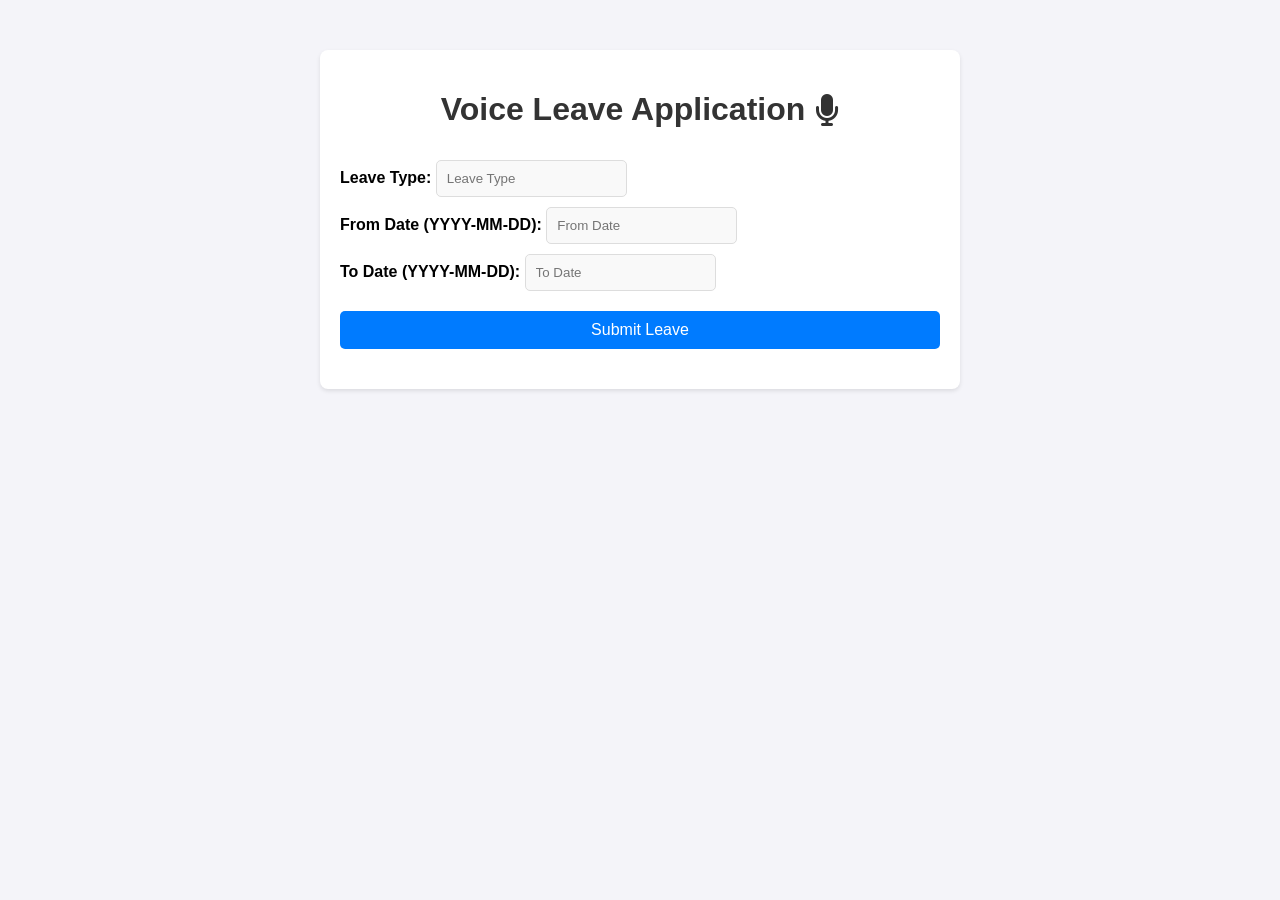
==== templates/index.html @ 07f808c8 "both icon placed at a time that fixed" ====
<!DOCTYPE html>
<html lang="en">
  <head>
    <meta charset="UTF-8" />
    <meta name="viewport" content="width=device-width, initial-scale=1.0" />
    <title>Voice Leave Application</title>
    <link rel="stylesheet" href="https://cdnjs.cloudflare.com/ajax/libs/font-awesome/6.7.2/css/all.min.css" integrity="sha512-Evv84Mr4kqVGRNSgIGL/F/aIDqQb7xQ2vcrdIwxfjThSH8CSR7PBEakCr51Ck+w+/U6swU2Im1vVX0SVk9ABhg==" crossorigin="anonymous" referrerpolicy="no-referrer" />
    <style>
      body {
        font-family: Arial, sans-serif;
        margin: 0;
        padding: 0;
        background-color: #f4f4f9;
      }
      .container {
        max-width: 600px;
        margin: 50px auto;
        background: #fff;
        padding: 20px;
        border-radius: 8px;
        box-shadow: 0 2px 4px rgba(0, 0, 0, 0.1);
      }
      h1 {
        text-align: center;
        color: #333;
        display: flex;
        align-items: center;
        justify-content: center;
        gap: 10px;
      }
      .mic-icon {
        cursor: pointer;
        width: 32px;
        height: 32px;
      }
      .mic-icon:hover {
        opacity: 0.8;
      }
      .listening-icon {
        display: none;
        width: 32px;
        height: 32px;
      }
      .output {
        margin-top: 10px;
        padding: 10px;
        border: 1px solid #ddd;
        border-radius: 5px;
        background: #f9f9f9;
        color: #555;
      }
      button {
        display: block;
        width: 100%;
        padding: 10px;
        margin: 20px 0;
        border: none;
        border-radius: 5px;
        background: #007bff;
        color: white;
        font-size: 16px;
        cursor: pointer;
      }
      button:hover {
        background: #0056b3;
      }
      .response {
        font-weight: bold;
        color: #007bff;
      }
    </style>
  </head>
  <body>
    <div class="container">
      <h1>
        Voice Leave Application
        
        <i class="fa-solid fa-microphone" id="start-voice"
        class="mic-icon"></i>

        <i class="fa-solid fa-headset" id="listening-icon"
        class="listening-icon"></i>
       
      </h1>
      <div>
        <label><strong>Leave Type:</strong></label>
        <input
          type="text"
          id="leave-type"
          class="output"
          placeholder="Leave Type"
          readonly
        />
      </div>
      <div>
        <label><strong>From Date (YYYY-MM-DD):</strong></label>
        <input
          type="text"
          id="from-date-combined"
          class="output"
          placeholder="From Date"
          readonly
        />
      </div>
      <div>
        <label><strong>To Date (YYYY-MM-DD):</strong></label>
        <input
          type="text"
          id="to-date-combined"
          class="output"
          placeholder="To Date"
          readonly
        />
      </div>
      <button id="submit-leave">Submit Leave</button>
      <div id="response" class="response"></div>
    </div>

    <script>
      const BASE_URL = "https://voice-leave-app.onrender.com";
      const leaveTypeElement = document.getElementById("leave-type");
      const fromDateCombinedElement =
        document.getElementById("from-date-combined");
      const toDateCombinedElement = document.getElementById("to-date-combined");
      const responseElement = document.getElementById("response");
      const micIcon = document.getElementById("start-voice");
      const listeningIcon = document.getElementById("listening-icon");

      let leaveType = "";
      let fromDate = "";
      let toDate = "";
      let errorMessages = [];

      const recognition = new (window.SpeechRecognition ||
        window.webkitSpeechRecognition)();
      recognition.lang = "en-US";
      recognition.interimResults = false;

      // Function to check if a date is valid for a specific month and year
      function isValidDate(day, month, year) {
        const daysInMonth = {
          "01": 31,
          "02": new Date(year, 1, 29).getDate() === 29 ? 29 : 28,
          "03": 31,
          "04": 30,
          "05": 31,
          "06": 30,
          "07": 31,
          "08": 31,
          "09": 30,
          10: 31,
          11: 30,
          12: 31,
        };
        return day >= 1 && day <= daysInMonth[month];
      }

      // Compare "To" date and "From" date
      function isFromBeforeTo(fromDate, toDate) {
        return new Date(fromDate) <= new Date(toDate);
      }

      // Check if a date is in the past
      function isPastDate(date) {
        const today = new Date();
        const inputDate = new Date(date);
        return inputDate < today.setHours(0, 0, 0, 0); // Consider only the date, not time
      }
        listeningIcon.style.display = "none" //making ;istening disabled
      micIcon.addEventListener("click", () => {
        listeningIcon.style.display = "inline";
        micIcon.style.display = "none";
        responseElement.textContent = "Listening for voice input...";
        recognition.start();
      });

      recognition.onresult = (event) => {
        const transcript = event.results[0][0].transcript.toLowerCase();
        responseElement.textContent = `You said: "${transcript}"`;

        const leaveTypeRegex = /(sick|vacation|casual|emergency)/i;
        const dateRegex =
          /\b(\d{1,2})\s*(january|february|march|april|may|june|july|august|september|october|november|december|jan|feb|mar|apr|may|jun|jul|aug|sept|oct|nov|dec)\b/g;

        const leaveTypeMatch = transcript.match(leaveTypeRegex);
        if (leaveTypeMatch) {
          leaveType = leaveTypeMatch[0].trim();
          leaveTypeElement.value = leaveType;
        }

        const dateMatches = [...transcript.matchAll(dateRegex)];
        if (dateMatches.length >= 2) {
          const months = {
            january: "01",
            february: "02",
            march: "03",
            april: "04",
            may: "05",
            june: "06",
            july: "07",
            august: "08",
            september: "09",
            october: "10",
            november: "11",
            december: "12",
          };

          const fromDay = parseInt(dateMatches[0][1]);
          const fromMonth = months[dateMatches[0][2].toLowerCase()];
          const fromYear = 2025;

          if (!isValidDate(fromDay, fromMonth, fromYear)) {
            errorMessages.push(
              `Invalid "From" date. Please check the day for ${dateMatches[0][2]} ${fromYear}.`
            );
            return;
          }

          fromDate = `${fromYear}-${fromMonth}-${fromDay
            .toString()
            .padStart(2, "0")}`;
          fromDateCombinedElement.value = fromDate;

          const toDay = parseInt(dateMatches[1][1]);
          const toMonth = months[dateMatches[1][2].toLowerCase()];
          const toYear = 2025; // Automatically set the year to 2025

          if (!isValidDate(toDay, toMonth, toYear)) {
            errorMessages.push(
              `Invalid "To" date. Please check the day for ${dateMatches[1][2]} ${toYear}.`
            );
            return;
          }

          toDate = `${toYear}-${toMonth}-${toDay.toString().padStart(2, "0")}`;
          toDateCombinedElement.value = toDate;

          // Check if "From" date is in the past
          if (isPastDate(fromDate)) {
            errorMessages.push('"From" date cannot be in the past.');
            return;
          }

          // Check if "To" date is in the past
          if (isPastDate(toDate)) {
            errorMessages.push('"To" date cannot be in the past.');
            return;
          }

          // Check if "To" date is before "From" date
          if (!isFromBeforeTo(fromDate, toDate)) {
            errorMessages.push(
              '"To" date should not be earlier than "From" date.'
            );
            return;
          }
        } else {
          errorMessages.push("Please mention both From Date and To Date.");
        }

        listeningIcon.style.display = "none";
        micIcon.style.display = "inline";

        if (errorMessages.length > 0) {
          responseElement.textContent = errorMessages.join(" ");
        }
      };

      recognition.onerror = (event) => {
        errorMessages.push(`Error: ${event.error}`);
        listeningIcon.style.display = "none";
        micIcon.style.display = "inline";

        responseElement.textContent = errorMessages.join(" ");
      };

      document
        .getElementById("submit-leave")
        .addEventListener("click", async () => {
          if (errorMessages.length > 0 || !leaveType || !fromDate || !toDate) {
            responseElement.textContent =
              "Please fix the errors before submitting.";
            return;
          }

          const data = {
            employee_name: "Mr . employee name",
            leave_type: leaveType,
            from_date: fromDate,
            to_date: toDate,
          };

          try {
            const response = await fetch(`${BASE_URL}/apply_leave`, {
              method: "POST",
              headers: {
                "Content-Type": "application/json",
              },
              body: JSON.stringify(data),
            });

            if (response.ok) {
              const result = await response.json();
              responseElement.textContent = result.message; // Success message
            } else {
              const error = await response.json();
              responseElement.textContent = `Error: ${error.detail}`; // Error details
            }
          } catch (error) {
            responseElement.textContent = `Error applying leave: ${error.message}`; // Network error
          }
        });
    </script>
  </body>
</html>
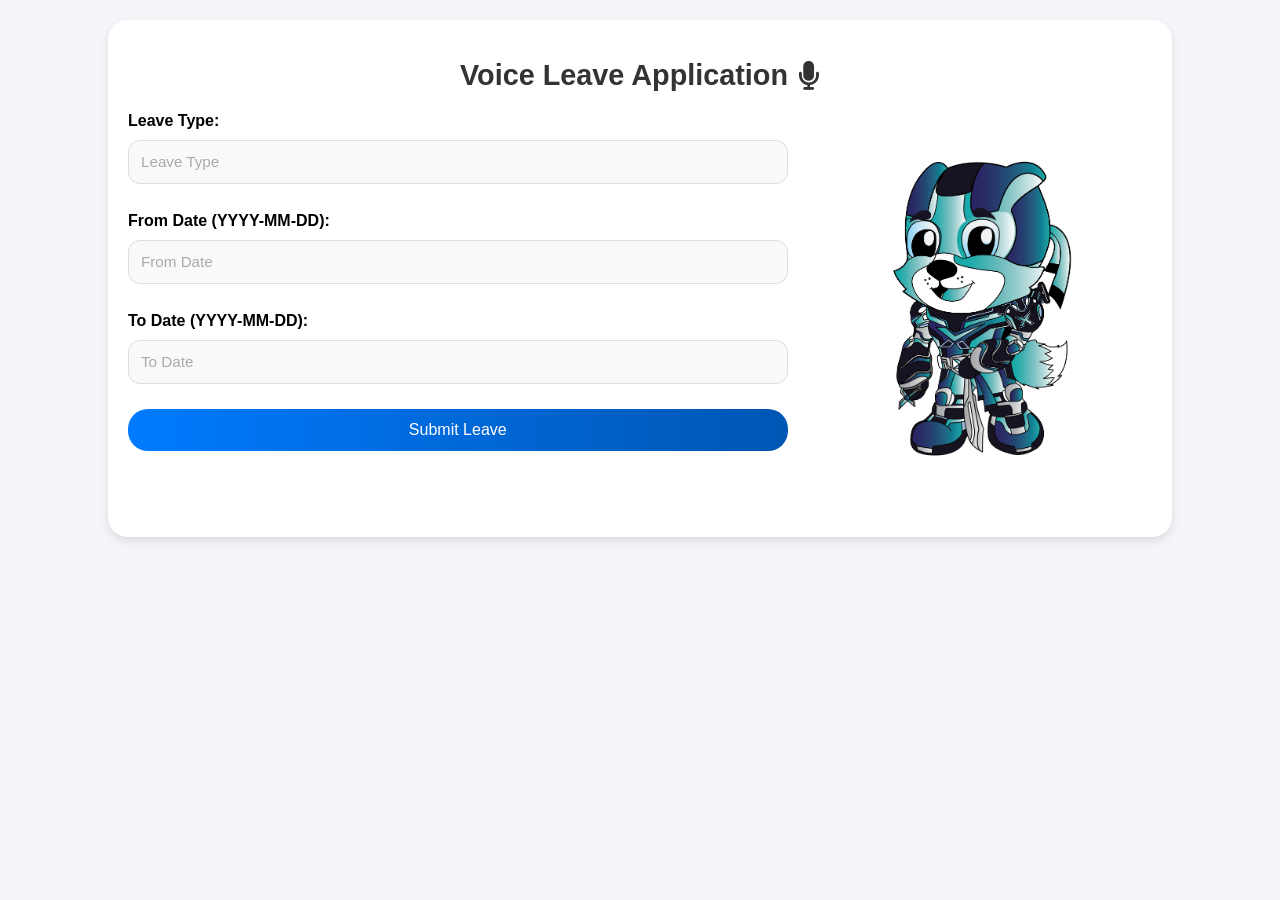
==== commit 333f68b6: "TRIlog log added and made both page responssive" ====
--- a/templates/index.html
+++ b/templates/index.html
@@ -12,14 +12,50 @@
         padding: 0;
         background-color: #f4f4f9;
       }
+    
       .container {
-        max-width: 600px;
-        margin: 50px auto;
+        max-width: 80%;
+        
+        margin: 20px auto;
         background: #fff;
         padding: 20px;
-        border-radius: 8px;
-        box-shadow: 0 2px 4px rgba(0, 0, 0, 0.1);
-      }
+        border-radius: 20px;
+        box-shadow: 0 4px 8px rgba(0, 0, 0, 0.1);
+      }
+    
+      .main-container {
+        display: flex;
+        flex-direction: row;
+        justify-content: space-between;
+        align-items: flex-start;
+        gap: 20px;
+      }
+    
+      .left-container {
+        display: flex;
+        width: 65%;
+        flex-direction: column;
+        gap: 5px;
+      }
+    
+      .right-container {
+        display: flex;
+        width: 30%;
+        flex-direction: column;
+        align-items: center;
+        justify-content: flex-start;
+        padding: 20px;
+       
+      }
+    
+      .logo {
+        width: 80%;
+        display: flex;
+        align-items: center;
+        justify-content: center;
+        margin-bottom: 20px;
+      }
+    
       h1 {
         text-align: center;
         color: #333;
@@ -27,48 +63,135 @@
         align-items: center;
         justify-content: center;
         gap: 10px;
-      }
-      .mic-icon {
+        font-size: 1.8rem;
+        margin-bottom: 20px;
+      }
+    
+      .mic-icon,
+      .listening-icon {
         cursor: pointer;
         width: 32px;
         height: 32px;
       }
-      .mic-icon:hover {
-        opacity: 0.8;
-      }
-      .listening-icon {
-        display: none;
-        width: 32px;
-        height: 32px;
-      }
+    
       .output {
         margin-top: 10px;
-        padding: 10px;
+        padding: 12px;
         border: 1px solid #ddd;
-        border-radius: 5px;
+        border-radius: 12px;
         background: #f9f9f9;
         color: #555;
-      }
+        font-size: 1rem;
+        width: 100%;
+        box-sizing: border-box;
+        outline: none;
+      }
+    
+      .output::placeholder {
+        color: #aaa;
+        font-size: 0.95rem;
+      }
+    
       button {
         display: block;
         width: 100%;
-        padding: 10px;
+        padding: 12px;
         margin: 20px 0;
         border: none;
-        border-radius: 5px;
-        background: #007bff;
+        border-radius: 20px;
+        background: linear-gradient(to right, #007bff, #0056b3);
         color: white;
         font-size: 16px;
         cursor: pointer;
-      }
+        transition: background 0.3s ease-in-out;
+      }
+    
       button:hover {
-        background: #0056b3;
-      }
+        background: linear-gradient(to right, #0056b3, #003d7a);
+      }
+    
       .response {
         font-weight: bold;
         color: #007bff;
+        font-size: 1rem;
+        margin-top: 10px;
+      }
+    
+      /* Responsive Design */
+      @media (max-width: 992px) {
+        .main-container {
+          flex-direction: column;
+        }
+    
+        .left-container {
+          width: 100%;
+        }
+    
+        .right-container {
+          width: 100%;
+        }
+    
+        h1 {
+          font-size: 1.5rem;
+        }
+      }
+    
+      @media (max-width: 768px) {
+        .container {
+          max-width: 95%;
+          padding: 15px;
+        }
+    
+        h1 {
+          font-size: 1.3rem;
+        }
+    
+        .mic-icon,
+        .listening-icon {
+          width: 28px;
+          height: 28px;
+        }
+    
+        button {
+          font-size: 14px;
+          padding: 10px;
+        }
+    
+        .output {
+          font-size: 0.9rem;
+        }
+      }
+    
+      @media (max-width: 480px) {
+        .container {
+          padding: 10px;
+        }
+    
+        h1 {
+          font-size: 1.2rem;
+          flex-direction: column;
+          gap: 5px;
+        }
+    
+        .mic-icon,
+        .listening-icon {
+          width: 24px;
+          height: 24px;
+        }
+    
+        button {
+          font-size: 12px;
+          padding: 8px;
+        }
+    
+        .output {
+          font-size: 0.8rem;
+          padding: 10px;
+        }
       }
     </style>
+    
+    
   </head>
   <body>
     <div class="container">
@@ -82,40 +205,48 @@
         class="listening-icon"></i>
        
       </h1>
-      <div>
-        <label><strong>Leave Type:</strong></label>
-        <input
-          type="text"
-          id="leave-type"
-          class="output"
-          placeholder="Leave Type"
-          readonly
-        />
+      <div class="main-container">
+        <div class="left-container">
+          <div>
+            <label><strong>Leave Type:</strong></label>
+            <input
+              type="text"
+              id="leave-type"
+              class="output"
+              placeholder="Leave Type"
+              readonly
+            />
+          </div>
+          <br>
+          <div>
+            <label><strong>From Date (YYYY-MM-DD):</strong></label>
+            <input
+              type="text"
+              id="from-date-combined"
+              class="output"
+              placeholder="From Date"
+              readonly
+            />
+          </div>
+          <br>
+          <div>
+            <label><strong>To Date (YYYY-MM-DD):</strong></label>
+            <input
+              type="text"
+              id="to-date-combined"
+              class="output"
+              placeholder="To Date"
+              readonly
+            />
+          </div>
+          <button id="submit-leave">Submit Leave</button>
+          <div id="response" class="response"></div>
+        </div>
+        <div class="right-container">
+          <img src="/imgs/Trilog.png" class="logo" alt="Invincix-HERO">
+        </div>
       </div>
-      <div>
-        <label><strong>From Date (YYYY-MM-DD):</strong></label>
-        <input
-          type="text"
-          id="from-date-combined"
-          class="output"
-          placeholder="From Date"
-          readonly
-        />
       </div>
-      <div>
-        <label><strong>To Date (YYYY-MM-DD):</strong></label>
-        <input
-          type="text"
-          id="to-date-combined"
-          class="output"
-          placeholder="To Date"
-          readonly
-        />
-      </div>
-      <button id="submit-leave">Submit Leave</button>
-      <div id="response" class="response"></div>
-    </div>
-
     <script>
       const BASE_URL = "https://voice-leave-app.onrender.com";
       const leaveTypeElement = document.getElementById("leave-type");
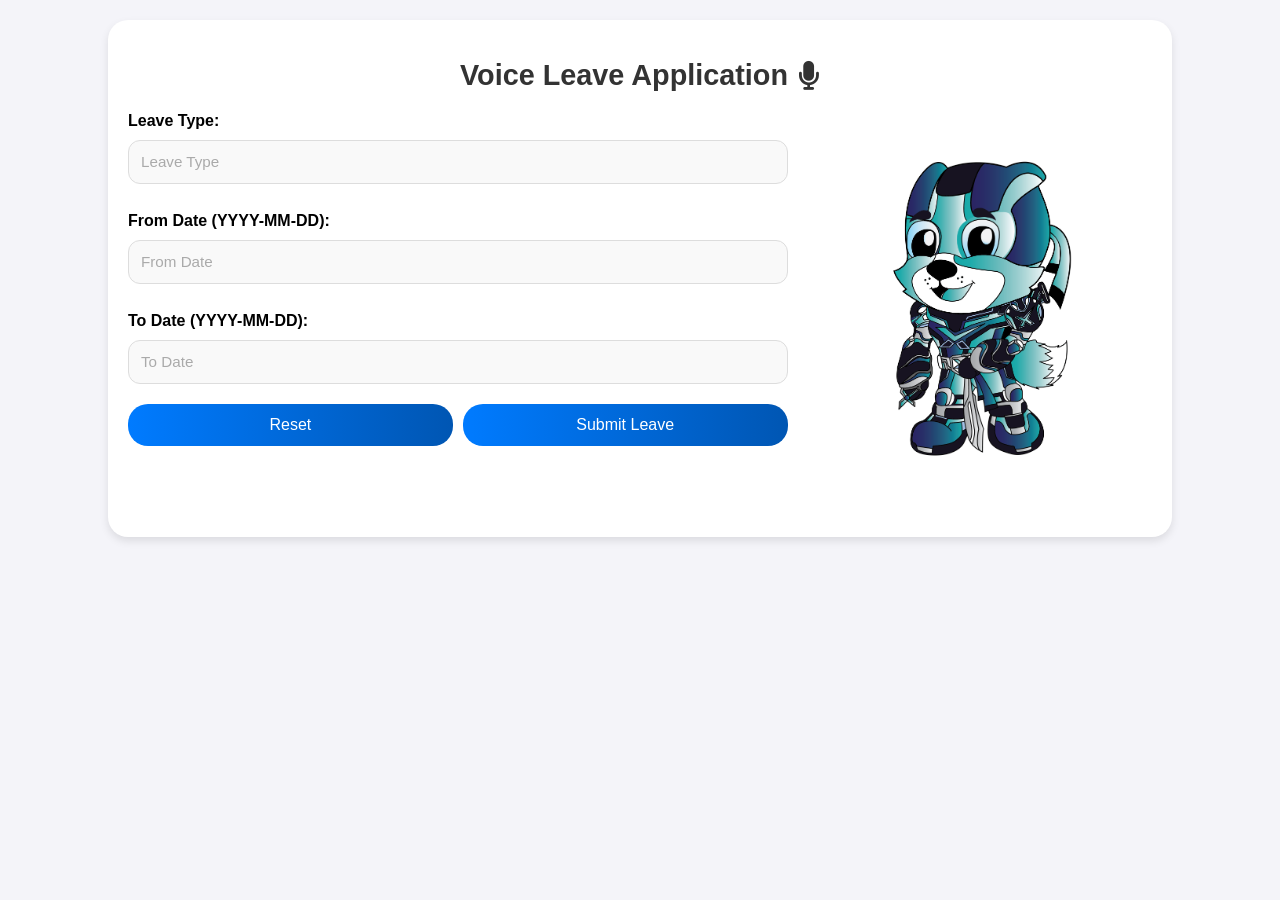
==== commit cad110ad: "Rest and its functionality added" ====
--- a/templates/index.html
+++ b/templates/index.html
@@ -5,191 +5,7 @@
     <meta name="viewport" content="width=device-width, initial-scale=1.0" />
     <title>Voice Leave Application</title>
     <link rel="stylesheet" href="https://cdnjs.cloudflare.com/ajax/libs/font-awesome/6.7.2/css/all.min.css" integrity="sha512-Evv84Mr4kqVGRNSgIGL/F/aIDqQb7xQ2vcrdIwxfjThSH8CSR7PBEakCr51Ck+w+/U6swU2Im1vVX0SVk9ABhg==" crossorigin="anonymous" referrerpolicy="no-referrer" />
-    <style>
-      body {
-        font-family: Arial, sans-serif;
-        margin: 0;
-        padding: 0;
-        background-color: #f4f4f9;
-      }
-    
-      .container {
-        max-width: 80%;
-        
-        margin: 20px auto;
-        background: #fff;
-        padding: 20px;
-        border-radius: 20px;
-        box-shadow: 0 4px 8px rgba(0, 0, 0, 0.1);
-      }
-    
-      .main-container {
-        display: flex;
-        flex-direction: row;
-        justify-content: space-between;
-        align-items: flex-start;
-        gap: 20px;
-      }
-    
-      .left-container {
-        display: flex;
-        width: 65%;
-        flex-direction: column;
-        gap: 5px;
-      }
-    
-      .right-container {
-        display: flex;
-        width: 30%;
-        flex-direction: column;
-        align-items: center;
-        justify-content: flex-start;
-        padding: 20px;
-       
-      }
-    
-      .logo {
-        width: 80%;
-        display: flex;
-        align-items: center;
-        justify-content: center;
-        margin-bottom: 20px;
-      }
-    
-      h1 {
-        text-align: center;
-        color: #333;
-        display: flex;
-        align-items: center;
-        justify-content: center;
-        gap: 10px;
-        font-size: 1.8rem;
-        margin-bottom: 20px;
-      }
-    
-      .mic-icon,
-      .listening-icon {
-        cursor: pointer;
-        width: 32px;
-        height: 32px;
-      }
-    
-      .output {
-        margin-top: 10px;
-        padding: 12px;
-        border: 1px solid #ddd;
-        border-radius: 12px;
-        background: #f9f9f9;
-        color: #555;
-        font-size: 1rem;
-        width: 100%;
-        box-sizing: border-box;
-        outline: none;
-      }
-    
-      .output::placeholder {
-        color: #aaa;
-        font-size: 0.95rem;
-      }
-    
-      button {
-        display: block;
-        width: 100%;
-        padding: 12px;
-        margin: 20px 0;
-        border: none;
-        border-radius: 20px;
-        background: linear-gradient(to right, #007bff, #0056b3);
-        color: white;
-        font-size: 16px;
-        cursor: pointer;
-        transition: background 0.3s ease-in-out;
-      }
-    
-      button:hover {
-        background: linear-gradient(to right, #0056b3, #003d7a);
-      }
-    
-      .response {
-        font-weight: bold;
-        color: #007bff;
-        font-size: 1rem;
-        margin-top: 10px;
-      }
-    
-      /* Responsive Design */
-      @media (max-width: 992px) {
-        .main-container {
-          flex-direction: column;
-        }
-    
-        .left-container {
-          width: 100%;
-        }
-    
-        .right-container {
-          width: 100%;
-        }
-    
-        h1 {
-          font-size: 1.5rem;
-        }
-      }
-    
-      @media (max-width: 768px) {
-        .container {
-          max-width: 95%;
-          padding: 15px;
-        }
-    
-        h1 {
-          font-size: 1.3rem;
-        }
-    
-        .mic-icon,
-        .listening-icon {
-          width: 28px;
-          height: 28px;
-        }
-    
-        button {
-          font-size: 14px;
-          padding: 10px;
-        }
-    
-        .output {
-          font-size: 0.9rem;
-        }
-      }
-    
-      @media (max-width: 480px) {
-        .container {
-          padding: 10px;
-        }
-    
-        h1 {
-          font-size: 1.2rem;
-          flex-direction: column;
-          gap: 5px;
-        }
-    
-        .mic-icon,
-        .listening-icon {
-          width: 24px;
-          height: 24px;
-        }
-    
-        button {
-          font-size: 12px;
-          padding: 8px;
-        }
-    
-        .output {
-          font-size: 0.8rem;
-          padding: 10px;
-        }
-      }
-    </style>
+    <link rel="stylesheet" href="/static/css/style.css">
     
     
   </head>
@@ -239,208 +55,18 @@
               readonly
             />
           </div>
+          <div class="btn-container">
+          <button id="reset">Reset</button>
           <button id="submit-leave">Submit Leave</button>
+          </div>
           <div id="response" class="response"></div>
         </div>
         <div class="right-container">
-          <img src="/imgs/Trilog.png" class="logo" alt="Invincix-HERO">
+          <img src="/static/images/Trilog.png" class="logo" alt="Invincix-HERO">
         </div>
       </div>
       </div>
-    <script>
-      const BASE_URL = "https://voice-leave-app.onrender.com";
-      const leaveTypeElement = document.getElementById("leave-type");
-      const fromDateCombinedElement =
-        document.getElementById("from-date-combined");
-      const toDateCombinedElement = document.getElementById("to-date-combined");
-      const responseElement = document.getElementById("response");
-      const micIcon = document.getElementById("start-voice");
-      const listeningIcon = document.getElementById("listening-icon");
-
-      let leaveType = "";
-      let fromDate = "";
-      let toDate = "";
-      let errorMessages = [];
-
-      const recognition = new (window.SpeechRecognition ||
-        window.webkitSpeechRecognition)();
-      recognition.lang = "en-US";
-      recognition.interimResults = false;
-
-      // Function to check if a date is valid for a specific month and year
-      function isValidDate(day, month, year) {
-        const daysInMonth = {
-          "01": 31,
-          "02": new Date(year, 1, 29).getDate() === 29 ? 29 : 28,
-          "03": 31,
-          "04": 30,
-          "05": 31,
-          "06": 30,
-          "07": 31,
-          "08": 31,
-          "09": 30,
-          10: 31,
-          11: 30,
-          12: 31,
-        };
-        return day >= 1 && day <= daysInMonth[month];
-      }
-
-      // Compare "To" date and "From" date
-      function isFromBeforeTo(fromDate, toDate) {
-        return new Date(fromDate) <= new Date(toDate);
-      }
-
-      // Check if a date is in the past
-      function isPastDate(date) {
-        const today = new Date();
-        const inputDate = new Date(date);
-        return inputDate < today.setHours(0, 0, 0, 0); // Consider only the date, not time
-      }
-        listeningIcon.style.display = "none" //making ;istening disabled
-      micIcon.addEventListener("click", () => {
-        listeningIcon.style.display = "inline";
-        micIcon.style.display = "none";
-        responseElement.textContent = "Listening for voice input...";
-        recognition.start();
-      });
-
-      recognition.onresult = (event) => {
-        const transcript = event.results[0][0].transcript.toLowerCase();
-        responseElement.textContent = `You said: "${transcript}"`;
-
-        const leaveTypeRegex = /(sick|vacation|casual|emergency)/i;
-        const dateRegex =
-          /\b(\d{1,2})\s*(january|february|march|april|may|june|july|august|september|october|november|december|jan|feb|mar|apr|may|jun|jul|aug|sept|oct|nov|dec)\b/g;
-
-        const leaveTypeMatch = transcript.match(leaveTypeRegex);
-        if (leaveTypeMatch) {
-          leaveType = leaveTypeMatch[0].trim();
-          leaveTypeElement.value = leaveType;
-        }
-
-        const dateMatches = [...transcript.matchAll(dateRegex)];
-        if (dateMatches.length >= 2) {
-          const months = {
-            january: "01",
-            february: "02",
-            march: "03",
-            april: "04",
-            may: "05",
-            june: "06",
-            july: "07",
-            august: "08",
-            september: "09",
-            october: "10",
-            november: "11",
-            december: "12",
-          };
-
-          const fromDay = parseInt(dateMatches[0][1]);
-          const fromMonth = months[dateMatches[0][2].toLowerCase()];
-          const fromYear = 2025;
-
-          if (!isValidDate(fromDay, fromMonth, fromYear)) {
-            errorMessages.push(
-              `Invalid "From" date. Please check the day for ${dateMatches[0][2]} ${fromYear}.`
-            );
-            return;
-          }
-
-          fromDate = `${fromYear}-${fromMonth}-${fromDay
-            .toString()
-            .padStart(2, "0")}`;
-          fromDateCombinedElement.value = fromDate;
-
-          const toDay = parseInt(dateMatches[1][1]);
-          const toMonth = months[dateMatches[1][2].toLowerCase()];
-          const toYear = 2025; // Automatically set the year to 2025
-
-          if (!isValidDate(toDay, toMonth, toYear)) {
-            errorMessages.push(
-              `Invalid "To" date. Please check the day for ${dateMatches[1][2]} ${toYear}.`
-            );
-            return;
-          }
-
-          toDate = `${toYear}-${toMonth}-${toDay.toString().padStart(2, "0")}`;
-          toDateCombinedElement.value = toDate;
-
-          // Check if "From" date is in the past
-          if (isPastDate(fromDate)) {
-            errorMessages.push('"From" date cannot be in the past.');
-            return;
-          }
-
-          // Check if "To" date is in the past
-          if (isPastDate(toDate)) {
-            errorMessages.push('"To" date cannot be in the past.');
-            return;
-          }
-
-          // Check if "To" date is before "From" date
-          if (!isFromBeforeTo(fromDate, toDate)) {
-            errorMessages.push(
-              '"To" date should not be earlier than "From" date.'
-            );
-            return;
-          }
-        } else {
-          errorMessages.push("Please mention both From Date and To Date.");
-        }
-
-        listeningIcon.style.display = "none";
-        micIcon.style.display = "inline";
-
-        if (errorMessages.length > 0) {
-          responseElement.textContent = errorMessages.join(" ");
-        }
-      };
-
-      recognition.onerror = (event) => {
-        errorMessages.push(`Error: ${event.error}`);
-        listeningIcon.style.display = "none";
-        micIcon.style.display = "inline";
-
-        responseElement.textContent = errorMessages.join(" ");
-      };
-
-      document
-        .getElementById("submit-leave")
-        .addEventListener("click", async () => {
-          if (errorMessages.length > 0 || !leaveType || !fromDate || !toDate) {
-            responseElement.textContent =
-              "Please fix the errors before submitting.";
-            return;
-          }
-
-          const data = {
-            employee_name: "Mr . employee name",
-            leave_type: leaveType,
-            from_date: fromDate,
-            to_date: toDate,
-          };
-
-          try {
-            const response = await fetch(`${BASE_URL}/apply_leave`, {
-              method: "POST",
-              headers: {
-                "Content-Type": "application/json",
-              },
-              body: JSON.stringify(data),
-            });
-
-            if (response.ok) {
-              const result = await response.json();
-              responseElement.textContent = result.message; // Success message
-            } else {
-              const error = await response.json();
-              responseElement.textContent = `Error: ${error.detail}`; // Error details
-            }
-          } catch (error) {
-            responseElement.textContent = `Error applying leave: ${error.message}`; // Network error
-          }
-        });
-    </script>
+    <script src="/static/js/script.js">
+   </script>
   </body>
 </html>
--- a/static/css/style.css
+++ b/static/css/style.css
@@ -0,0 +1,191 @@
+
+      body {
+        font-family: Arial, sans-serif;
+        margin: 0;
+        padding: 0;
+        background-color: #f4f4f9;
+      }
+    
+      .container {
+        max-width: 80%;
+        
+        margin: 20px auto;
+        background: #fff;
+        padding: 20px;
+        border-radius: 20px;
+        box-shadow: 0 4px 8px rgba(0, 0, 0, 0.1);
+      }
+    
+      .main-container {
+        display: flex;
+        flex-direction: row;
+        justify-content: space-between;
+        align-items: flex-start;
+        gap: 20px;
+      }
+    
+      .left-container {
+        display: flex;
+        width: 65%;
+        flex-direction: column;
+        gap: 5px;
+      }
+    
+      .right-container {
+        display: flex;
+        width: 30%;
+        flex-direction: column;
+        align-items: center;
+        justify-content: flex-start;
+        padding: 20px;
+       
+      }
+    
+      .logo {
+        width: 80%;
+        display: flex;
+        align-items: center;
+        justify-content: center;
+        margin-bottom: 20px;
+      }
+    
+      h1 {
+        text-align: center;
+        color: #333;
+        display: flex;
+        align-items: center;
+        justify-content: center;
+        gap: 10px;
+        font-size: 1.8rem;
+        margin-bottom: 20px;
+      }
+    
+      .mic-icon,
+      .listening-icon {
+        cursor: pointer;
+        width: 32px;
+        height: 32px;
+      }
+    
+      .output {
+        margin-top: 10px;
+        padding: 12px;
+        border: 1px solid #ddd;
+        border-radius: 12px;
+        background: #f9f9f9;
+        color: #555;
+        font-size: 1rem;
+        width: 100%;
+        box-sizing: border-box;
+        outline: none;
+      }
+    
+      .output::placeholder {
+        color: #aaa;
+        font-size: 0.95rem;
+      }
+
+      .btn-container{
+        display: flex;
+        flex-direction: row;
+        gap: 10px;
+      }
+    
+      button {
+        display: block;
+        width: 50%;
+        padding: 12px;
+        margin: 15px 0;
+        border: none;
+        border-radius: 20px;
+        background: linear-gradient(to right, #007bff, #0056b3);
+        color: white;
+        font-size: 16px;
+        cursor: pointer;
+        transition: background 0.3s ease-in-out;
+      }
+    
+      button:hover {
+        background: linear-gradient(to right, #0056b3, #003d7a);
+      }
+    
+      .response {
+        font-weight: bold;
+        color: #007bff;
+        font-size: 1rem;
+        margin-top: 10px;
+      }
+    
+      /* Responsive Design */
+      @media (max-width: 992px) {
+        .main-container {
+          flex-direction: column;
+        }
+    
+        .left-container {
+          width: 100%;
+        }
+    
+        .right-container {
+          width: 100%;
+        }
+    
+        h1 {
+          font-size: 1.5rem;
+        }
+      }
+    
+      @media (max-width: 768px) {
+        .container {
+          max-width: 95%;
+          padding: 15px;
+        }
+    
+        h1 {
+          font-size: 1.3rem;
+        }
+    
+        .mic-icon,
+        .listening-icon {
+          width: 28px;
+          height: 28px;
+        }
+    
+        button {
+          font-size: 14px;
+          padding: 10px;
+        }
+    
+        .output {
+          font-size: 0.9rem;
+        }
+      }
+    
+      @media (max-width: 480px) {
+        .container {
+          padding: 10px;
+        }
+    
+        h1 {
+          font-size: 1.2rem;
+          flex-direction: column;
+          gap: 5px;
+        }
+    
+        .mic-icon,
+        .listening-icon {
+          width: 24px;
+          height: 24px;
+        }
+    
+        button {
+          font-size: 12px;
+          padding: 8px;
+        }
+    
+        .output {
+          font-size: 0.8rem;
+          padding: 10px;
+        }
+      }
+    
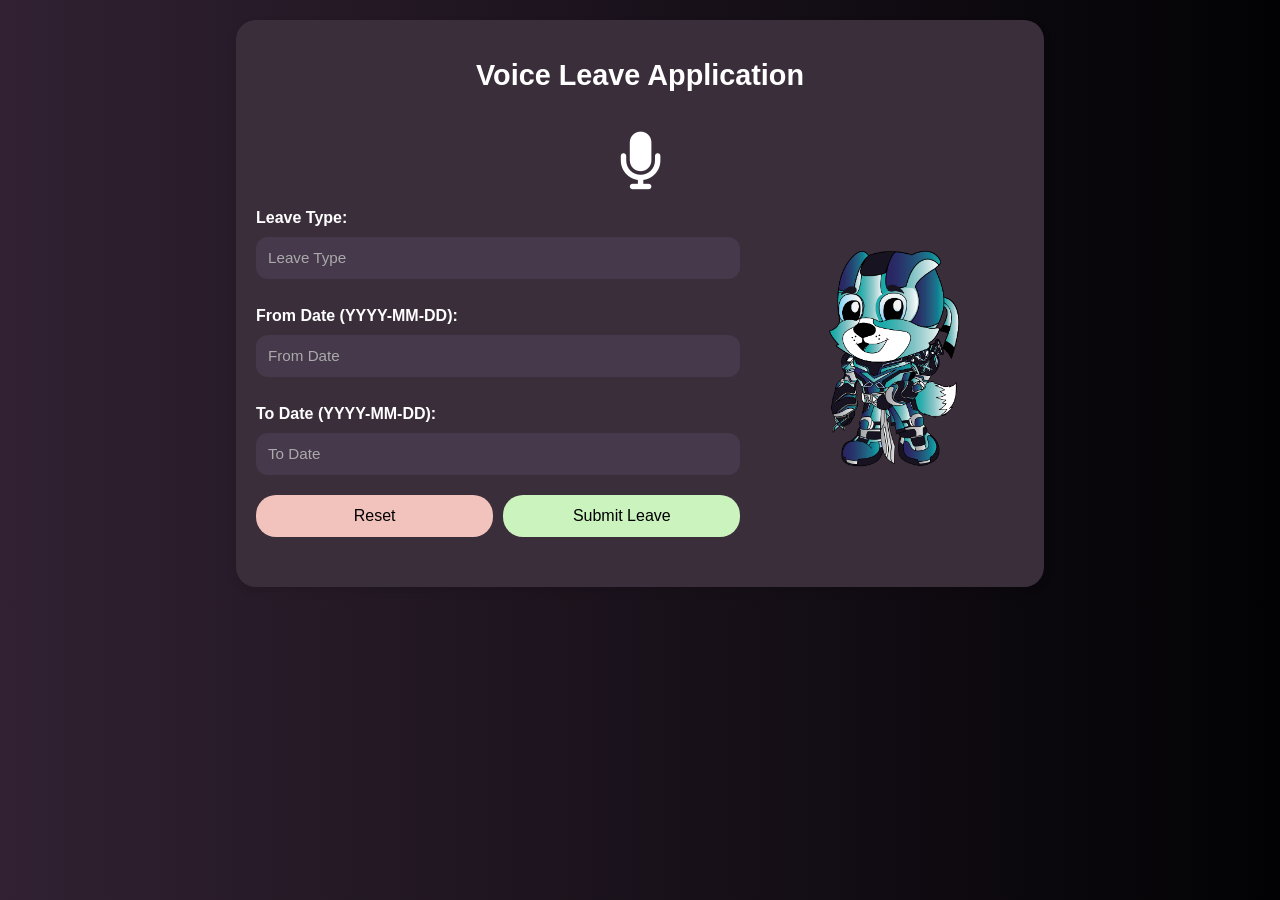
==== commit 156ea5dd: "ui fixed" ====
--- a/templates/index.html
+++ b/templates/index.html
@@ -13,6 +13,10 @@
     <div class="container">
       <h1>
         Voice Leave Application
+      </h1>
+      
+      <h1>
+        
         
         <i class="fa-solid fa-microphone" id="start-voice"
         class="mic-icon"></i>
--- a/static/css/style.css
+++ b/static/css/style.css
@@ -1,191 +1,255 @@
 
-      body {
-        font-family: Arial, sans-serif;
-        margin: 0;
-        padding: 0;
-        background-color: #f4f4f9;
-      }
-    
-      .container {
-        max-width: 80%;
-        
-        margin: 20px auto;
-        background: #fff;
-        padding: 20px;
-        border-radius: 20px;
-        box-shadow: 0 4px 8px rgba(0, 0, 0, 0.1);
-      }
-    
-      .main-container {
-        display: flex;
-        flex-direction: row;
-        justify-content: space-between;
-        align-items: flex-start;
-        gap: 20px;
-      }
-    
-      .left-container {
-        display: flex;
-        width: 65%;
-        flex-direction: column;
-        gap: 5px;
-      }
-    
-      .right-container {
-        display: flex;
-        width: 30%;
-        flex-direction: column;
-        align-items: center;
-        justify-content: flex-start;
-        padding: 20px;
-       
-      }
-    
-      .logo {
-        width: 80%;
-        display: flex;
-        align-items: center;
-        justify-content: center;
-        margin-bottom: 20px;
-      }
-    
-      h1 {
-        text-align: center;
-        color: #333;
-        display: flex;
-        align-items: center;
-        justify-content: center;
-        gap: 10px;
-        font-size: 1.8rem;
-        margin-bottom: 20px;
-      }
-    
-      .mic-icon,
-      .listening-icon {
-        cursor: pointer;
-        width: 32px;
-        height: 32px;
-      }
-    
-      .output {
-        margin-top: 10px;
-        padding: 12px;
-        border: 1px solid #ddd;
-        border-radius: 12px;
-        background: #f9f9f9;
-        color: #555;
-        font-size: 1rem;
-        width: 100%;
-        box-sizing: border-box;
-        outline: none;
-      }
-    
-      .output::placeholder {
-        color: #aaa;
-        font-size: 0.95rem;
-      }
-
-      .btn-container{
-        display: flex;
-        flex-direction: row;
-        gap: 10px;
-      }
-    
-      button {
-        display: block;
-        width: 50%;
-        padding: 12px;
-        margin: 15px 0;
-        border: none;
-        border-radius: 20px;
-        background: linear-gradient(to right, #007bff, #0056b3);
-        color: white;
-        font-size: 16px;
-        cursor: pointer;
-        transition: background 0.3s ease-in-out;
-      }
-    
-      button:hover {
-        background: linear-gradient(to right, #0056b3, #003d7a);
-      }
-    
-      .response {
-        font-weight: bold;
-        color: #007bff;
-        font-size: 1rem;
-        margin-top: 10px;
-      }
-    
-      /* Responsive Design */
-      @media (max-width: 992px) {
-        .main-container {
-          flex-direction: column;
-        }
-    
-        .left-container {
-          width: 100%;
-        }
-    
-        .right-container {
-          width: 100%;
-        }
-    
-        h1 {
-          font-size: 1.5rem;
-        }
-      }
-    
-      @media (max-width: 768px) {
-        .container {
-          max-width: 95%;
-          padding: 15px;
-        }
-    
-        h1 {
-          font-size: 1.3rem;
-        }
-    
-        .mic-icon,
-        .listening-icon {
-          width: 28px;
-          height: 28px;
-        }
-    
-        button {
-          font-size: 14px;
-          padding: 10px;
-        }
-    
-        .output {
-          font-size: 0.9rem;
-        }
-      }
-    
-      @media (max-width: 480px) {
-        .container {
-          padding: 10px;
-        }
-    
-        h1 {
-          font-size: 1.2rem;
-          flex-direction: column;
-          gap: 5px;
-        }
-    
-        .mic-icon,
-        .listening-icon {
-          width: 24px;
-          height: 24px;
-        }
-    
-        button {
-          font-size: 12px;
-          padding: 8px;
-        }
-    
-        .output {
-          font-size: 0.8rem;
-          padding: 10px;
-        }
-      }
-    +body {
+  font-family: Arial, sans-serif;
+  margin: 0;
+  padding: 0;
+  background-color: #f4f4f9;
+  display: flex;
+  justify-content: center;
+  align-items: center;
+ /* background-image:url(/static/images/Desktop\ wallpaper.jpg);
+  background-size:cover;*/
+  background: linear-gradient(to right, rgba(49,33,50,1), rgba(2,2,4,1));
+  
+  
+  
+}
+
+.container {
+  max-width: 60%;
+  display: flex;
+  flex-direction: column;
+  align-items: center;
+  justify-content: center;
+  margin: 20px auto;
+  background: #fff;
+  padding: 20px;
+  border-radius: 20px;
+  background: none repeat;
+  box-shadow: 0 4px 8px rgba(0, 0, 0, 0.1);
+  background-color: #3b2e3b;
+  
+  
+}
+
+.container>h1>i{
+  font-size: 2em;
+  color:white;
+}
+
+//mic animation added
+
+.text-container {
+  position: relative;
+  padding: 2rem;
+  background: rgba(255, 255, 255, 0.9);
+  border-radius: 10px;
+  box-shadow: 0 8px 32px rgba(31, 38, 135, 0.15);
+  transition: transform 1s ease;
+}
+
+.text-container:hover {
+  transform: translateY(-5px);
+}
+
+
+.main-container {
+  display: flex;
+  flex-direction: row;
+  justify-content: space-between;
+  align-items: flex-start;
+  gap: 20px;
+  
+}
+
+.left-container {
+  display: flex;
+  width: 65%;
+  flex-direction: column;
+  gap: 5px;
+  color: white;
+}
+
+.left-container input{
+  background-color: transparent;
+  border: none;
+  background-color: #45394b;
+  
+}
+
+.right-container {
+  display: flex;
+  width: 30%;
+  flex-direction: column;
+  align-items: center;
+  justify-content:center;
+  padding: 20px;
+ 
+}
+
+.logo {
+  width: 80%;
+  display: flex;
+  align-items: center;
+  justify-content: center;
+  margin-bottom: 20px;
+}
+
+h1 {
+  text-align: center;
+  color:white;
+  display: flex;
+  align-items: center;
+  justify-content: center;
+  gap: 10px;
+  font-size: 1.8rem;
+  margin-bottom: 20px;
+}
+
+.mic-icon,
+.listening-icon {
+  cursor: pointer;
+  width: 32px;
+  height: 32px;
+}
+
+.output {
+  margin-top: 10px;
+  padding: 12px;
+  border: 1px solid #ddd;
+  border-radius: 12px;
+  background: #f9f9f9;
+  color: #555;
+  font-size: 1rem;
+  width: 100%;
+  box-sizing: border-box;
+  outline: none;
+}
+
+.output::placeholder {
+  color: #aaa;
+  font-size: 0.95rem;
+}
+
+.btn-container{
+  display: flex;
+  flex-direction: row;
+  gap: 10px;
+}
+
+button {
+  display: block;
+  width: 50%;
+  padding: 12px;
+  margin: 15px 0;
+  border: none;
+  border-radius: 20px;
+  color: white;
+  font-size: 16px;
+  cursor: pointer;
+  transition: background 0.3s ease-in-out;
+  color: black;
+  font-weight: 200;
+}
+
+#reset{
+  background-color:#f2c3bc;
+  
+}
+
+#submit-leave{
+  background-color: #caf3be;
+}
+#reset:hover{
+  background-color:#f08f80;
+  
+}
+
+#submit-leave:hover{
+  background-color: #95ee7a;
+}
+
+
+.response {
+  font-weight: bold;
+  color: white;
+  font-size: 1rem;
+  margin-top: 10px;
+}
+
+/* Responsive Design */
+@media (max-width: 992px) {
+  .main-container {
+    flex-direction: column;
+  }
+
+  .left-container {
+    width: 100%;
+  }
+
+  .right-container {
+    width: 100%;
+  }
+
+  h1 {
+    font-size: 1.5rem;
+  }
+}
+
+@media (max-width: 768px) {
+  .container {
+    max-width: 95%;
+    padding: 15px;
+  }
+
+  h1 {
+    font-size: 1.3rem;
+  }
+
+  .mic-icon,
+  .listening-icon {
+    width: 28px;
+    height: 28px;
+  }
+
+  .message {
+    left: 150px;
+  }
+
+  button {
+    font-size: 14px;
+    padding: 10px;
+  }
+
+  .output {
+    font-size: 0.9rem;
+  }
+}
+
+@media (max-width: 480px) {
+  .container {
+    padding: 10px;
+  }
+
+  h1 {
+    font-size: 1.2rem;
+    flex-direction: column;
+    gap: 5px;
+  }
+
+  .mic-icon,
+  .listening-icon {
+    width: 24px;
+    height: 24px;
+  }
+
+  button {
+    font-size: 12px;
+    padding: 8px;
+  }
+
+  .output {
+    font-size: 0.8rem;
+    padding: 10px;
+  }
+}
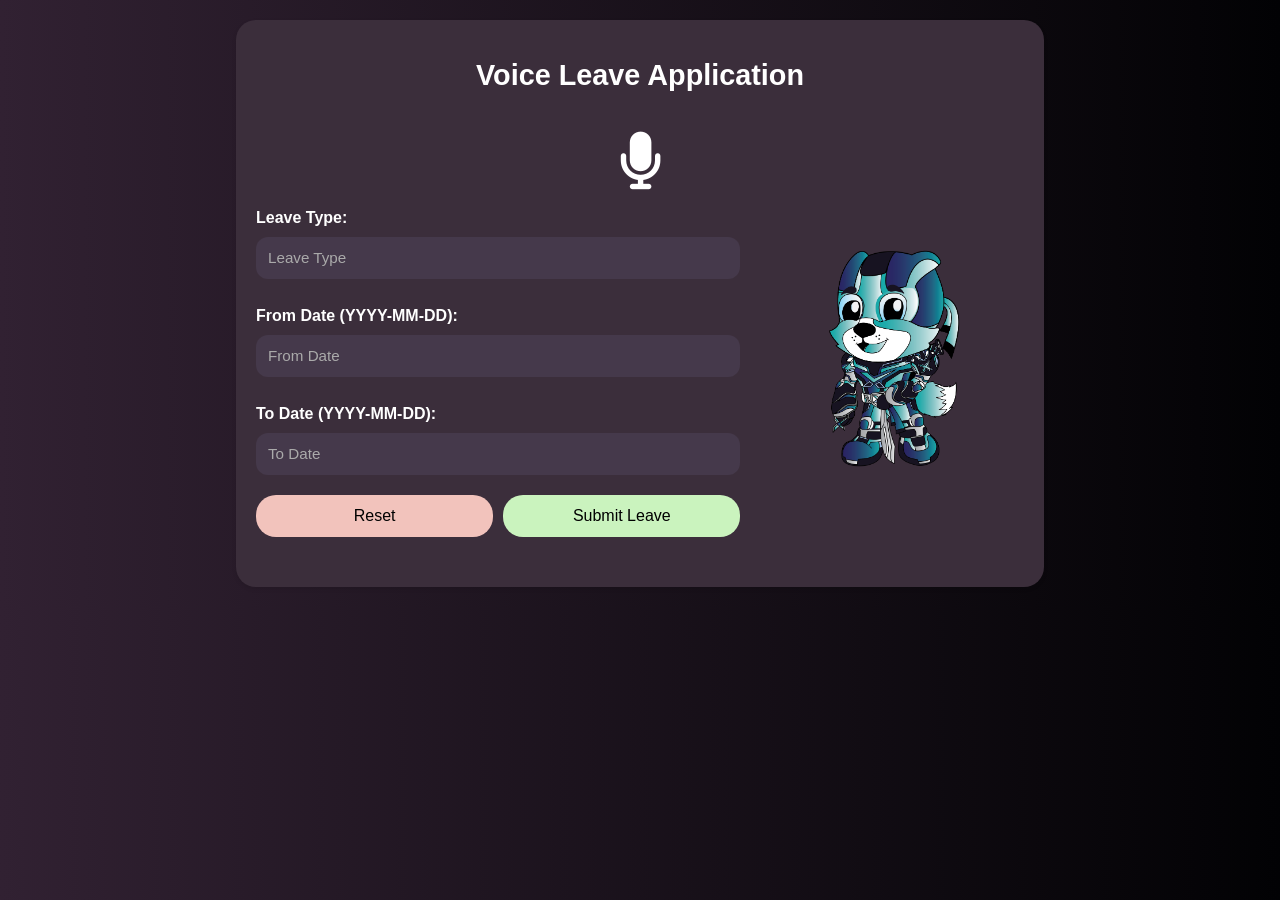
==== commit 53466f53: "manager css changed app.py home is now index.html" ====
--- a/templates/index.html
+++ b/templates/index.html
@@ -4,26 +4,27 @@
     <meta charset="UTF-8" />
     <meta name="viewport" content="width=device-width, initial-scale=1.0" />
     <title>Voice Leave Application</title>
-    <link rel="stylesheet" href="https://cdnjs.cloudflare.com/ajax/libs/font-awesome/6.7.2/css/all.min.css" integrity="sha512-Evv84Mr4kqVGRNSgIGL/F/aIDqQb7xQ2vcrdIwxfjThSH8CSR7PBEakCr51Ck+w+/U6swU2Im1vVX0SVk9ABhg==" crossorigin="anonymous" referrerpolicy="no-referrer" />
-    <link rel="stylesheet" href="/static/css/style.css">
-    
-    
+    <link
+      rel="stylesheet"
+      href="https://cdnjs.cloudflare.com/ajax/libs/font-awesome/6.7.2/css/all.min.css"
+      integrity="sha512-Evv84Mr4kqVGRNSgIGL/F/aIDqQb7xQ2vcrdIwxfjThSH8CSR7PBEakCr51Ck+w+/U6swU2Im1vVX0SVk9ABhg=="
+      crossorigin="anonymous"
+      referrerpolicy="no-referrer"
+    />
+    <link rel="stylesheet" href="/static/css/style.css" />
   </head>
   <body>
     <div class="container">
+      <h1>Voice Leave Application</h1>
+
       <h1>
-        Voice Leave Application
-      </h1>
-      
-      <h1>
-        
-        
-        <i class="fa-solid fa-microphone" id="start-voice"
-        class="mic-icon"></i>
+        <i class="fa-solid fa-microphone" id="start-voice" class="mic-icon"></i>
 
-        <i class="fa-solid fa-headset" id="listening-icon"
-        class="listening-icon"></i>
-       
+        <i
+          class="fa-solid fa-headset"
+          id="listening-icon"
+          class="listening-icon"
+        ></i>
       </h1>
       <div class="main-container">
         <div class="left-container">
@@ -37,7 +38,7 @@
               readonly
             />
           </div>
-          <br>
+          <br />
           <div>
             <label><strong>From Date (YYYY-MM-DD):</strong></label>
             <input
@@ -48,7 +49,7 @@
               readonly
             />
           </div>
-          <br>
+          <br />
           <div>
             <label><strong>To Date (YYYY-MM-DD):</strong></label>
             <input
@@ -60,17 +61,20 @@
             />
           </div>
           <div class="btn-container">
-          <button id="reset">Reset</button>
-          <button id="submit-leave">Submit Leave</button>
+            <button id="reset">Reset</button>
+            <button id="submit-leave">Submit Leave</button>
           </div>
           <div id="response" class="response"></div>
         </div>
         <div class="right-container">
-          <img src="/static/images/Trilog.png" class="logo" alt="Invincix-HERO">
+          <img
+            src="/static/images/Trilog.png"
+            class="logo"
+            alt="Invincix-HERO"
+          />
         </div>
       </div>
-      </div>
-    <script src="/static/js/script.js">
-   </script>
-  </body>
+    </div>
+<script src="/static/js/script.js"></script>
+</body>
 </html>
--- a/static/css/style.css
+++ b/static/css/style.css
@@ -26,7 +26,7 @@
   padding: 20px;
   border-radius: 20px;
   background: none repeat;
-  box-shadow: 0 4px 8px rgba(0, 0, 0, 0.1);
+  box-shadow: 0 2px 4px rgba(0, 0, 0, 0.1);
   background-color: #3b2e3b;
   
   
@@ -37,7 +37,7 @@
   color:white;
 }
 
-//mic animation added
+
 
 .text-container {
   position: relative;
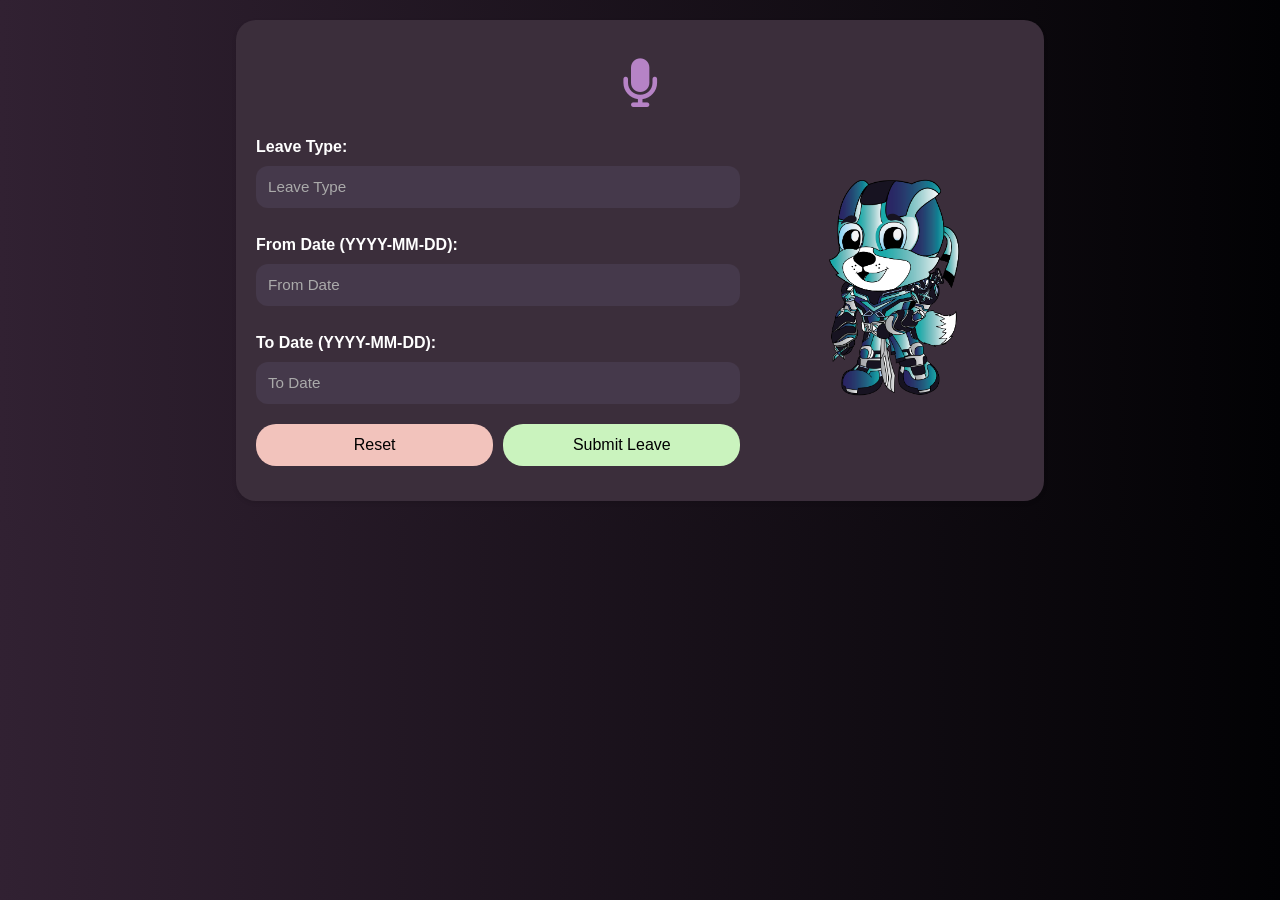
==== commit bdc4601c: "css work in both pages and file .env app socketio added" ====
--- a/templates/index.html
+++ b/templates/index.html
@@ -15,17 +15,20 @@
   </head>
   <body>
     <div class="container">
-      <h1>Voice Leave Application</h1>
-
+      <!-- <h1>Voice Leave Application</h1> -->
       <h1>
         <i class="fa-solid fa-microphone" id="start-voice" class="mic-icon"></i>
-
-        <i
-          class="fa-solid fa-headset"
-          id="listening-icon"
-          class="listening-icon"
-        ></i>
+        
+        <div class="listening-icon" id="listening-icon">
+          <i class="fa-solid fa-microphone mic-icon"></i>
+          <div class="pulse-div">
+            <span></span>
+            <span></span>
+            <span></span>
+          </div>
+        </div>
       </h1>
+      <div id="response" class="response"></div>
       <div class="main-container">
         <div class="left-container">
           <div>
@@ -64,7 +67,7 @@
             <button id="reset">Reset</button>
             <button id="submit-leave">Submit Leave</button>
           </div>
-          <div id="response" class="response"></div>
+          
         </div>
         <div class="right-container">
           <img
--- a/static/css/style.css
+++ b/static/css/style.css
@@ -33,8 +33,8 @@
 }
 
 .container>h1>i{
-  font-size: 2em;
-  color:white;
+  font-size: 1.7em;
+  color:#b683c6;
 }
 
 
@@ -106,11 +106,65 @@
   margin-bottom: 20px;
 }
 
-.mic-icon,
-.listening-icon {
+.mic-icon
+{
   cursor: pointer;
   width: 32px;
   height: 32px;
+  font-size: 48px;
+  color: #b683c6;
+}
+
+.listening-icon {
+  cursor: pointer;
+ height: auto;
+ font-size: 2em;
+  position: relative;
+  display: inline-block;
+  text-align: center;
+  margin-top: 2px;
+  
+  
+
+}
+
+.pulse-div{
+  position: absolute;
+  top: 50%;
+  left: 50%;
+  transform: translate(-50%, -50%);
+  display: flex;
+  justify-content: center;
+  align-items: center;
+}
+
+.pulse-div span{
+  position: absolute;
+  width: 60px;
+  height: 60px;
+  border: 2px solid  #b683c6 ; /* Color of the pulse */
+  border-radius: 50%;
+  animation: pulse 1.5s infinite ease-in-out;
+  opacity: 0;
+}
+
+.pulse-div span:nth-child(2) {
+  animation-delay: 0.3s;
+}
+
+.pulse-div span:nth-child(3) {
+  animation-delay: 0.6s;
+}
+
+@keyframes pulse {
+  0% {
+    transform: scale(1);
+    opacity: 1;
+  }
+  100% {
+    transform: scale(2.5);
+    opacity: 0;
+  }
 }
 
 .output {
@@ -119,7 +173,7 @@
   border: 1px solid #ddd;
   border-radius: 12px;
   background: #f9f9f9;
-  color: #555;
+  color: white;
   font-size: 1rem;
   width: 100%;
   box-sizing: border-box;
@@ -133,7 +187,7 @@
 
 .btn-container{
   display: flex;
-  flex-direction: row;
+  
   gap: 10px;
 }
 
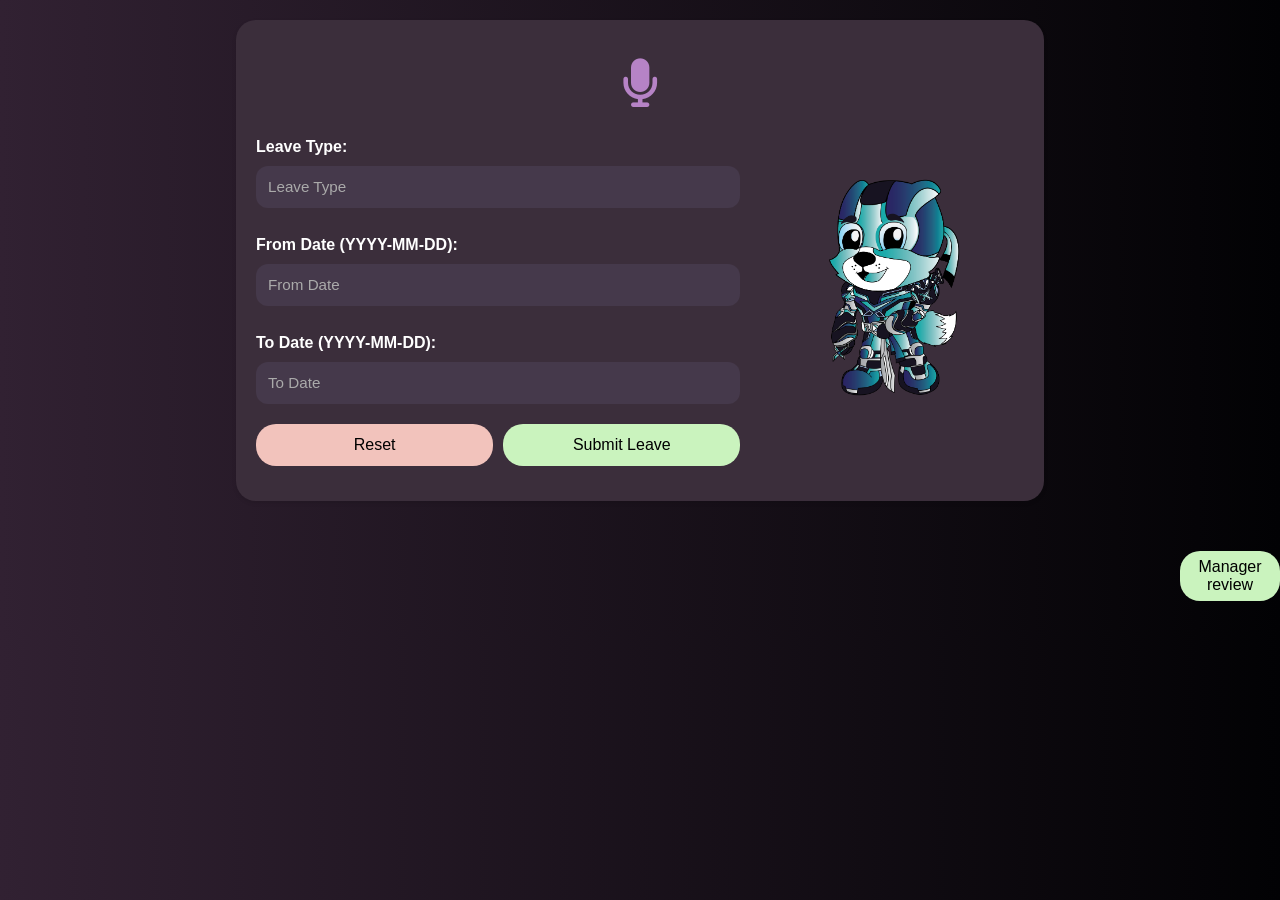
==== commit 34f7ab27: "redirect button added" ====
--- a/templates/index.html
+++ b/templates/index.html
@@ -78,6 +78,12 @@
         </div>
       </div>
     </div>
+
+    <a href="https://voice-leave-app.onrender.com/manager_review" id="m-page">
+      <button id="redirect">
+        Manager review
+      </button>
+    </a>
 <script src="/static/js/script.js"></script>
 </body>
 </html>
--- a/static/css/style.css
+++ b/static/css/style.css
@@ -4,9 +4,9 @@
   margin: 0;
   padding: 0;
   background-color: #f4f4f9;
-  display: flex;
-  justify-content: center;
-  align-items: center;
+  /* display: flex;
+  justify-content: center;
+  align-items: center; */
  /* background-image:url(/static/images/Desktop\ wallpaper.jpg);
   background-size:cover;*/
   background: linear-gradient(to right, rgba(49,33,50,1), rgba(2,2,4,1));
@@ -105,30 +105,30 @@
   font-size: 1.8rem;
   margin-bottom: 20px;
 }
-
-.mic-icon
-{
+.mic-icon {
   cursor: pointer;
-  width: 32px;
-  height: 32px;
-  font-size: 48px;
-  color: #b683c6;
+  width: 48px; 
+  height: 48px; 
+  font-size: 48px; 
+  color: #b683c6; 
+  transition: transform 0.2s ease; /* Smooth shrinking effect */
+}
+
+.mic-icon:active {
+  transform: scale(0.9); /* Shrinking effect on click */
 }
 
 .listening-icon {
   cursor: pointer;
- height: auto;
- font-size: 2em;
   position: relative;
   display: inline-block;
   text-align: center;
-  margin-top: 2px;
-  
-  
-
-}
-
-.pulse-div{
+  margin-top: 10px;
+  width: 48px; 
+  height: 48px;
+}
+
+.pulse-div {
   position: absolute;
   top: 50%;
   left: 50%;
@@ -136,13 +136,15 @@
   display: flex;
   justify-content: center;
   align-items: center;
-}
-
-.pulse-div span{
+  width: 100%; /* Match parent size */
+  height: 100%;
+}
+
+.pulse-div span {
   position: absolute;
-  width: 60px;
-  height: 60px;
-  border: 2px solid  #b683c6 ; /* Color of the pulse */
+  width: 80px; /* Pulse size */
+  height: 80px;
+  border: 2px solid #b683c6; 
   border-radius: 50%;
   animation: pulse 1.5s infinite ease-in-out;
   opacity: 0;
@@ -198,7 +200,6 @@
   margin: 15px 0;
   border: none;
   border-radius: 20px;
-  color: white;
   font-size: 16px;
   cursor: pointer;
   transition: background 0.3s ease-in-out;
@@ -231,6 +232,30 @@
   margin-top: 10px;
 }
 
+#m-page{
+  text-decoration: none;
+  float: right;
+  bottom: 0;
+  transition: background 0.3s ease-in-out;
+ 
+}
+
+#redirect:hover{
+  background-color: #95ee7a;
+}
+
+.redirect{
+ float: right;
+}
+
+#redirect{
+  height: 50px; 
+  width: 100px;
+  background-color: #caf3be;
+  padding: 5px;
+  margin: 30px auto;
+}
+
 /* Responsive Design */
 @media (max-width: 992px) {
   .main-container {
